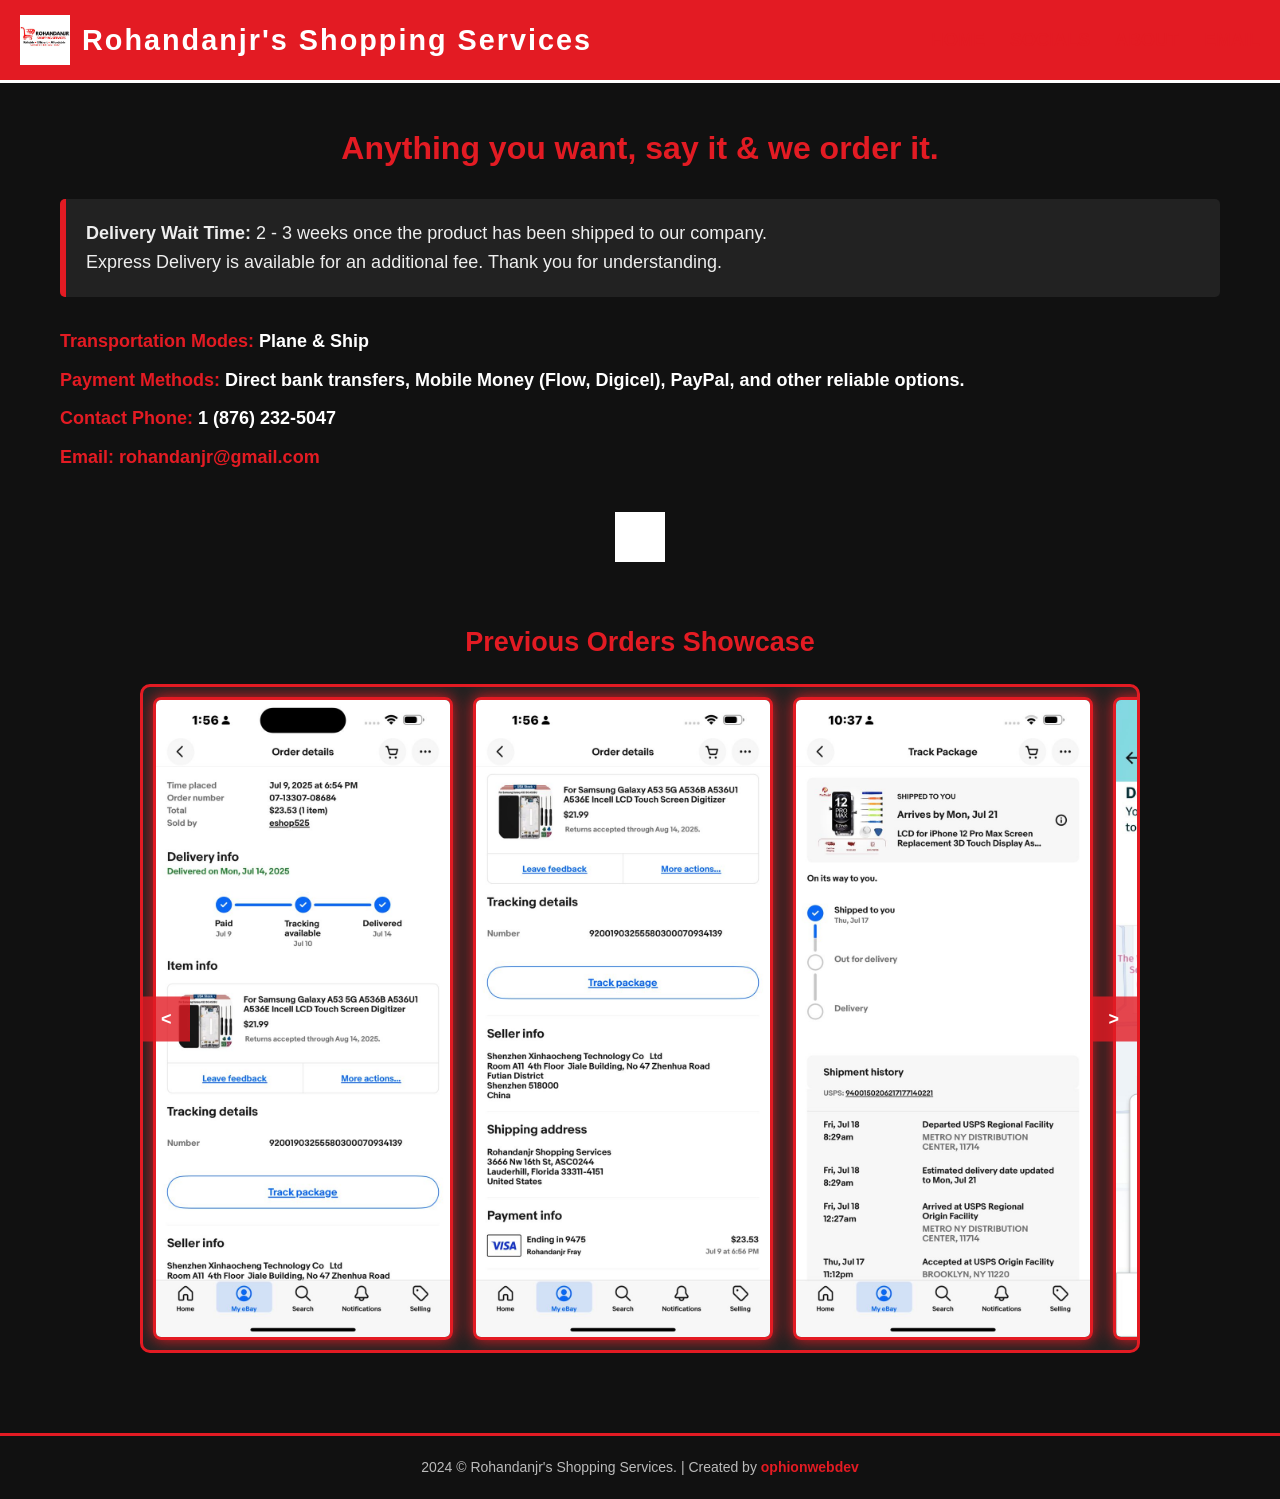
==== index.html @ e44a38c2 "Add files via upload ALL FILES UPLOADED" ====
<!DOCTYPE html>
<html lang="en">
<head>
    <meta charset="UTF-8" />
    <meta name="viewport" content="width=device-width, initial-scale=1" />
    <title>Rohandanjr's Shopping Services</title>
    
    <!-- Embed CSS here for simplicity -->
    <style>
        /* Reset & base */
        * {
            box-sizing: border-box;
            font-family: 'Arial', Helvetica, sans-serif;
            margin: 0;
            padding: 0;
        }
        body {
            background-color: #111; /* deep black for background */
            color: white;
            font-size: 18px;
            line-height: 1.6;
        }
        a {
            color: #e31b23; /* bright red links */
            text-decoration: none;
        }
        a:hover {
            text-decoration: underline;
        }

        /* Header */
        header {
            background: #e31b23; /* red banner */
            padding: 15px 20px;
            display: flex;
            justify-content: space-between;
            align-items: center;
            border-bottom: 3px solid #fff;
        }
        header .logo {
            display: flex;
            align-items: center;
        }
        header .logo img {
            height: 50px;
            margin-right: 12px;
        }
        header .logo h1 {
            font-size: 1.8rem;
            color: white;
            letter-spacing: 2px;
            user-select: none;
        }

        nav ul {
            list-style: none;
            display: flex;
            gap: 25px;
            color: #fff;
        }
        nav ul li a {
            font-weight: bold;
            text-transform: uppercase;
            transition: color 0.3s ease;
        }
        nav ul li a:hover {
            color: #fff;
        }

        /* Main content */
        main {
            max-width: 1200px;
            margin: 40px auto 80px;
            padding: 0 20px;
            color: #eee;
        }

        /* Slogan section */
        .slogan {
            text-align: center;
            font-size: 2rem;
            font-weight: 700;
            color: #e31b23; /* red */
            margin-bottom: 25px;
            user-select: none;
        }

        /* Info paragraph */
        .info-text {
            background: #222;
            padding: 20px;
            border-left: 6px solid #e31b23;
            margin-bottom: 30px;
            border-radius: 5px;
        }

        /* Contact and Payment info list */
        .details-list {
            list-style: none;
            margin-bottom: 40px;
            color: white;
        }
        .details-list li {
            margin-bottom: 10px;
            font-weight: 600;
        }
        .details-list li span {
            color: #e31b23; /* highlight important words */
            font-weight: 700;
        }

        /* Social Icons */
        .social-icons {
            display: flex;
            justify-content: center;
            gap: 20px;
            margin-bottom: 50px;
        }
        .social-icons a img {
            width: 50px;
            height: 50px;
            filter: brightness(0) invert(1);
            transition: filter 0.3s;
        }
        .social-icons a:hover img {
            filter: brightness(0) invert(0.5) sepia(1) saturate(6) hue-rotate(345deg);
            /* gives red-ish hover effect */
        }

        /* Carousel styles */
        .carousel-container {
            position: relative;
            max-width: 1000px;
            margin: 0 auto;
            overflow: hidden;
            border: 3px solid #e31b23;
            border-radius: 10px;
            background: #222;
        }

        .carousel-slide {
            display: flex;
            transition: transform 0.4s ease-in-out;
        }

        .carousel-slide img {
            width: 100%;
            max-width: 300px;
            margin: 10px;
            border: 3px solid #e31b23;
            border-radius: 8px;
            object-fit: cover;
            box-shadow: 0 0 15px #e31b23;
            cursor: pointer;
            user-select: none;
        }

        /* Carousel nav buttons */
        .carousel-nav {
            position: absolute;
            top: 50%;
            width: 100%;
            display: flex;
            justify-content: space-between;
            transform: translateY(-50%);
        }
        .carousel-btn {
            background: rgba(227, 27, 35, 0.8);
            border: none;
            color: white;
            padding: 12px 18px;
            cursor: pointer;
            font-weight: 700;
            font-size: 18px;
            transition: background 0.3s;
            user-select: none;
        }
        .carousel-btn:hover {
            background: #fff;
            color: #e31b23;
        }

        /* Footer */
        footer {
            background: #111;
            text-align: center;
            padding: 20px 10px;
            border-top: 3px solid #e31b23;
            font-size: 14px;
            color: #bbb;
            user-select: none;
        }

        footer a {
            color: #e31b23;
            font-weight: bold;
        }
        footer a:hover {
            color: white;
            text-decoration: underline;
        }

        /* Responsive */
        @media (max-width: 768px) {
            nav ul {
                flex-direction: column;
                gap: 15px;
                margin-top: 10px;
            }
            main {
                margin: 20px 15px 50px;
            }
            .carousel-slide img {
                max-width: 200px;
            }
        }
    </style>
</head>
<body>

<header>
    <div class="logo">
        <!-- Replace 'logo.png' with the actual logo file path -->
        <img src="ROHANDANJR.jpg" alt="Rohandanjr's Shopping Services Logo" />
        <h1>Rohandanjr's Shopping Services</h1>
    </div>
    <nav>
        <ul>
            <li><a href="index.html">HOME</a></li>
            <li><a href="Socials.html">SOCIALS</a></li>
            <li><a href="About.html">ABOUT</a></li>
            <li><a href="mailto:rohandanjr@gmail.com">EMAIL</a></li>
        </ul>
    </nav>
</header>

<main>
    <p class="slogan">Anything you want, say it &amp; we order it.</p>

    <section class="info-text">
        <p><strong>Delivery Wait Time:</strong> 2 - 3 weeks once the product has been shipped to our company.
            <br/>Express Delivery is available for an additional fee. Thank you for understanding.</p>
    </section>

    <section>
        <ul class="details-list">
            <li><span>Transportation Modes:</span> Plane &amp; Ship</li>
            <li><span>Payment Methods:</span> Direct bank transfers, Mobile Money (Flow, Digicel), PayPal, and other reliable options.</li>
            <li><span>Contact Phone:</span> 1 (876) 232-5047</li>
            <li><span>Email:</span> <a href="mailto:rohandanjr@gmail.com">rohandanjr@gmail.com</a></li>
        </ul>
    </section>

    <section class="social-icons" aria-label="Social Media Links">
        <a href="https://www.instagram.com/rohandanjrshoppingservices?utm_source=ig_web_button_share_sheet&igsh=bGMydmZjeXd0cjBp" target="_blank" rel="noopener noreferrer">
            <img src="instagram.jpeg" alt="Instagram" />
        </a>
    </section>

    <!-- Carousel Section -->
    <section>
        <h2 style="text-align:center; margin-bottom: 20px; color: #e31b23;">Previous Orders Showcase</h2>
        <div class="carousel-container" aria-label="Carousel of previous orders">
            <div class="carousel-slide" id="carousel-slide">
                <img src="IMG-20250809-WA0001.jpg" alt="Previous order 1" />
                <img src="IMG-20250809-WA0002.jpg" alt="Previous order 2" />
                <img src="IMG-20250809-WA0003.jpg" alt="Previous order 3" />
                <img src="IMG-20250809-WA0004.jpg" alt="Previous order 4" />
                <img src="IMG-20250809-WA0005.jpg" alt="Previous order 5" />
                <img src="IMG-20250809-WA0006.jpg" alt="Previous order 6" />
                <!-- Add or remove images as necessary -->
            </div>
            <div class="carousel-nav">
                <button class="carousel-btn" id="prevBtn" aria-label="Previous orders">&lt;</button>
                <button class="carousel-btn" id="nextBtn" aria-label="Next orders">&gt;</button>
            </div>
        </div>
    </section>
</main>

<footer>
    2024 &copy; Rohandanjr's Shopping Services. | Created by <a href="mailto:ophionwebdev@example.com">ophionwebdev</a>
</footer>

<script>
    // Basic Carousel Functionality
    const carouselSlide = document.getElementById('carousel-slide');
const carouselImages = carouselSlide.querySelectorAll('img');

const prevBtn = document.getElementById('prevBtn');
const nextBtn = document.getElementById('nextBtn');

let counter = 0;
// Use a variable that can be updated on resize
let imageWidth = carouselImages[0].clientWidth + 20; // image width + margin

function updateCarousel() {
    carouselSlide.style.transform = `translateX(${-counter * imageWidth}px)`;
}

// Next button click with loop
nextBtn.addEventListener('click', () => {
    // Maximum starting index to keep 3 images visible at once
    const maxCounter = carouselImages.length - 3;
    if (counter >= maxCounter) {
        counter = 0; // Loop to first
    } else {
        counter++;
    }
    updateCarousel();
});

// Previous button click with loop
prevBtn.addEventListener('click', () => {
    if (counter <= 0) {
        counter = carouselImages.length - 3; // Loop to last visible set
    } else {
        counter--;
    }
    updateCarousel();
});

// Responsive recalculation on window resize
window.addEventListener('resize', () => {
    imageWidth = carouselImages[0].clientWidth + 20;
    updateCarousel();
});

</script>

</body>
</html>
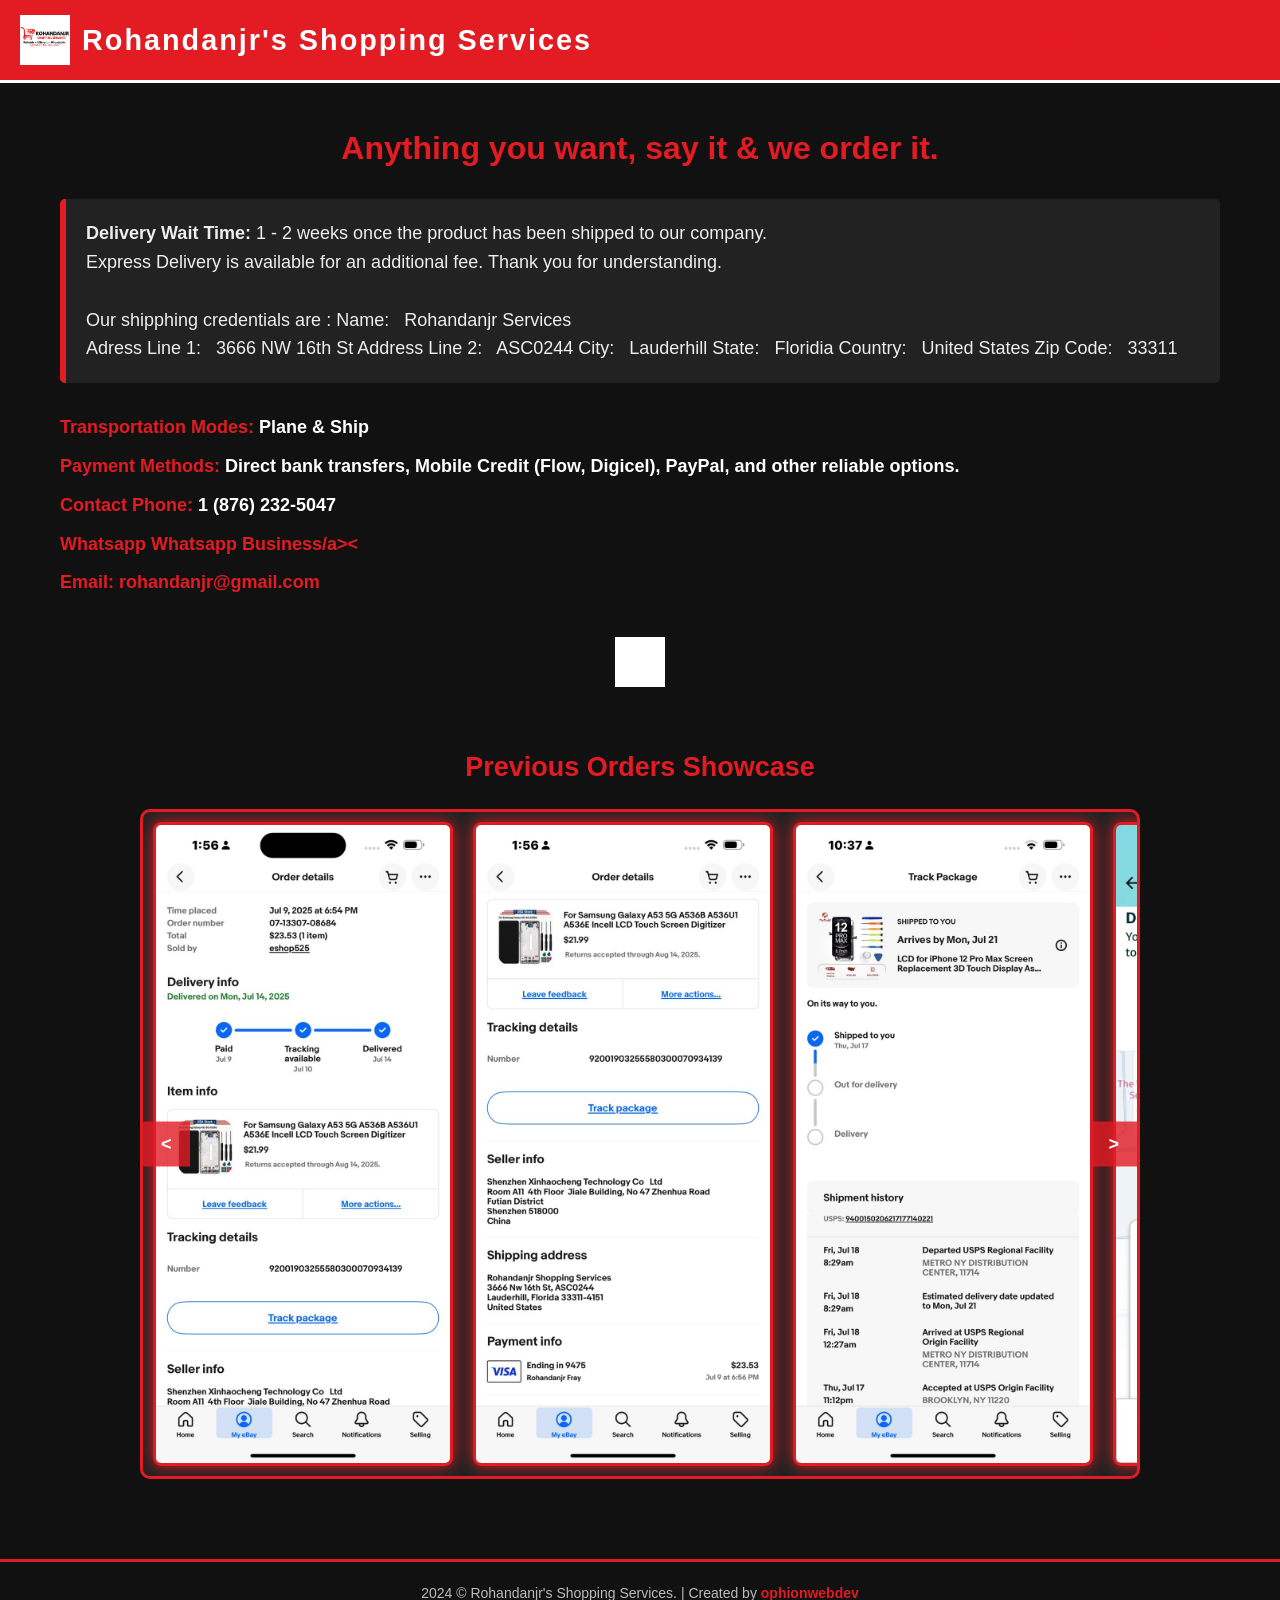
==== commit a44382cb: "Update index.html" ====
--- a/index.html
+++ b/index.html
@@ -63,9 +63,6 @@
             text-transform: uppercase;
             transition: color 0.3s ease;
         }
-        nav ul li a:hover {
-            color: #fff;
-        }
 
         /* Main content */
         main {
@@ -238,15 +235,25 @@
     <p class="slogan">Anything you want, say it &amp; we order it.</p>
 
     <section class="info-text">
-        <p><strong>Delivery Wait Time:</strong> 2 - 3 weeks once the product has been shipped to our company.
+        <p><strong>Delivery Wait Time:</strong> 1 - 2 weeks once the product has been shipped to our company.
             <br/>Express Delivery is available for an additional fee. Thank you for understanding.</p>
+         <br/>        <p>Our shipphing credentials are :
+         Name:&nbsp;&nbsp; Rohandanjr Services<br/>
+         Adress Line 1:&nbsp;&nbsp; 3666 NW 16th St
+         Address Line 2:&nbsp;&nbsp; ASC0244
+         City:&nbsp;&nbsp; Lauderhill
+         State:&nbsp;&nbsp; Floridia
+         Country:&nbsp;&nbsp; United States
+         Zip Code:&nbsp;&nbsp; 33311</p>
+      
     </section>
 
     <section>
         <ul class="details-list">
             <li><span>Transportation Modes:</span> Plane &amp; Ship</li>
-            <li><span>Payment Methods:</span> Direct bank transfers, Mobile Money (Flow, Digicel), PayPal, and other reliable options.</li>
+            <li><span>Payment Methods:</span> Direct bank transfers, Mobile Credit (Flow, Digicel), PayPal, and other reliable options.</li>
             <li><span>Contact Phone:</span> 1 (876) 232-5047</li>
+              <li><span>Whatsapp</span> <a href="mailto:wa.me/18762325047">Whatsapp Business/a><</li>
             <li><span>Email:</span> <a href="mailto:rohandanjr@gmail.com">rohandanjr@gmail.com</a></li>
         </ul>
     </section>
@@ -279,7 +286,7 @@
 </main>
 
 <footer>
-    2024 &copy; Rohandanjr's Shopping Services. | Created by <a href="mailto:ophionwebdev@example.com">ophionwebdev</a>
+    2024 &copy; Rohandanjr's Shopping Services. | Created by <a href="mailto:ophioncreative.biz@gmail.com">ophionwebdev</a>
 </footer>
 
 <script>
@@ -330,3 +337,4 @@
 
 </body>
 </html>
+
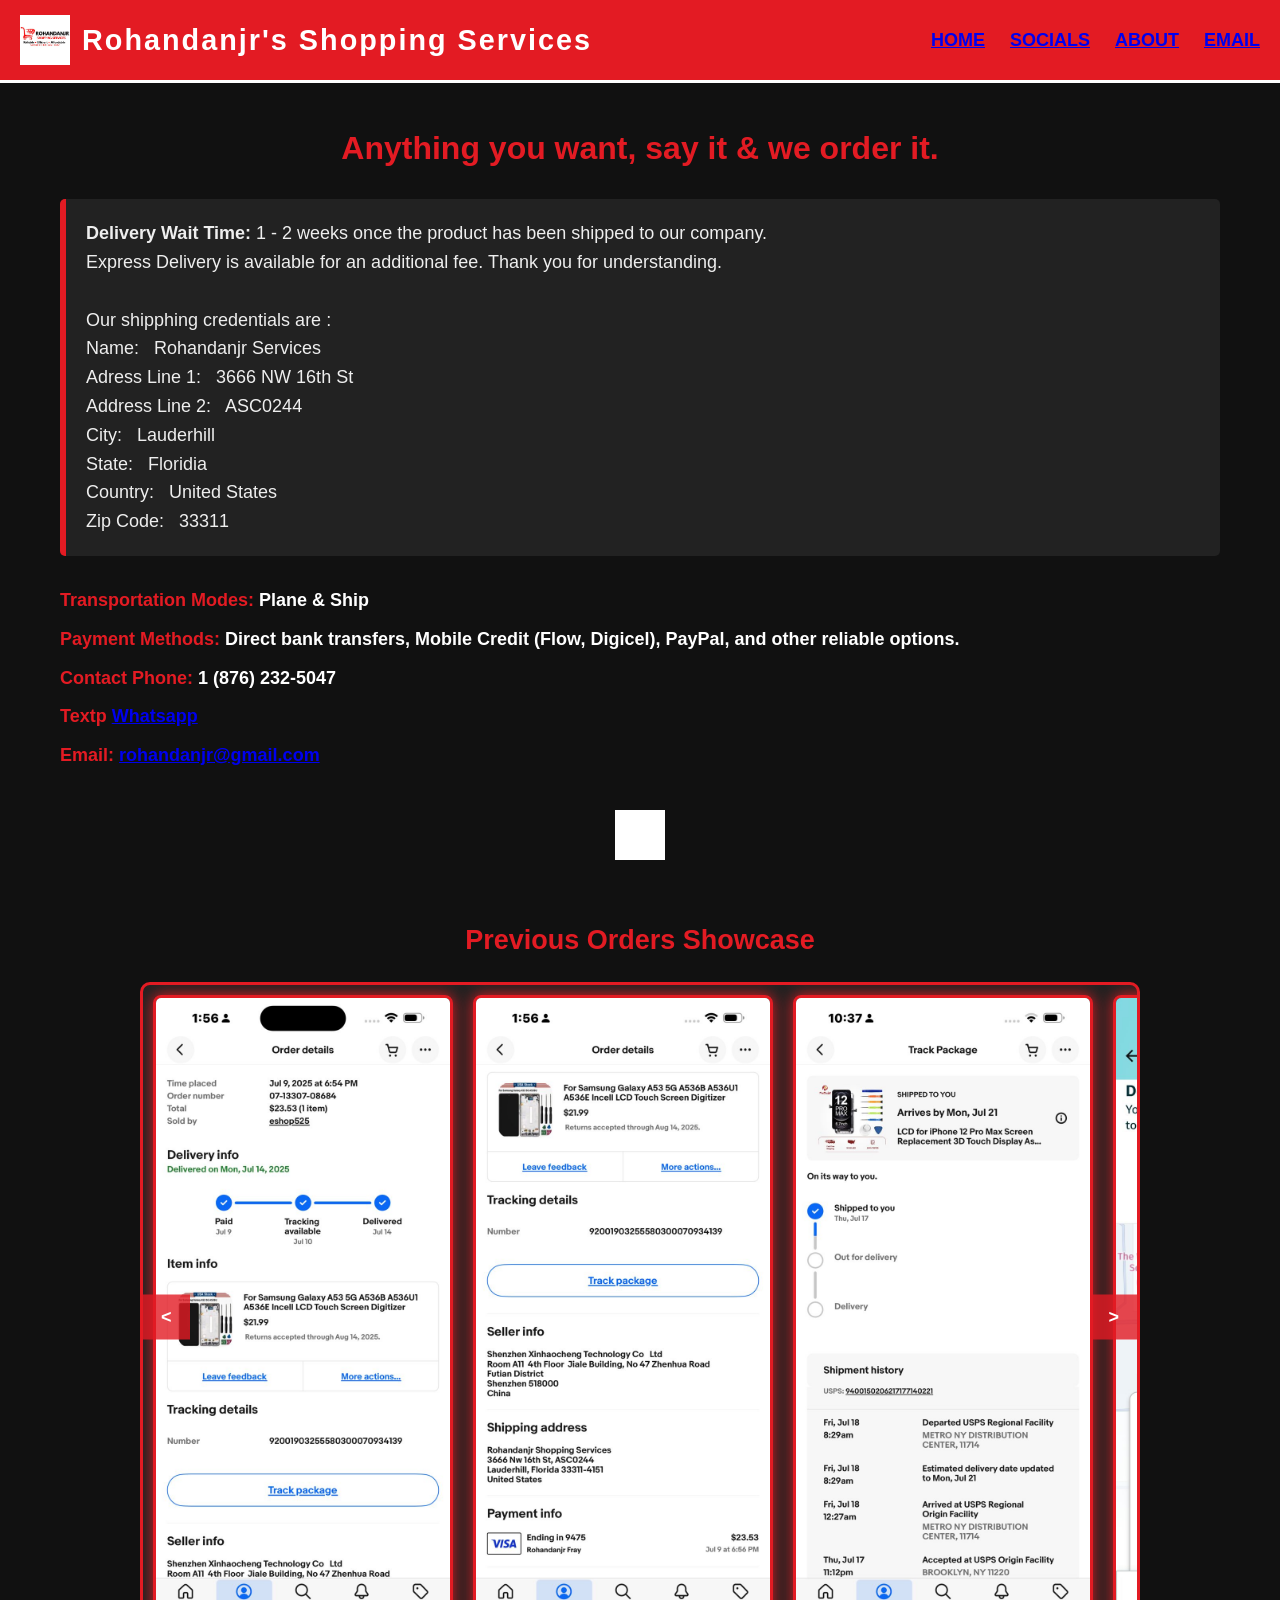
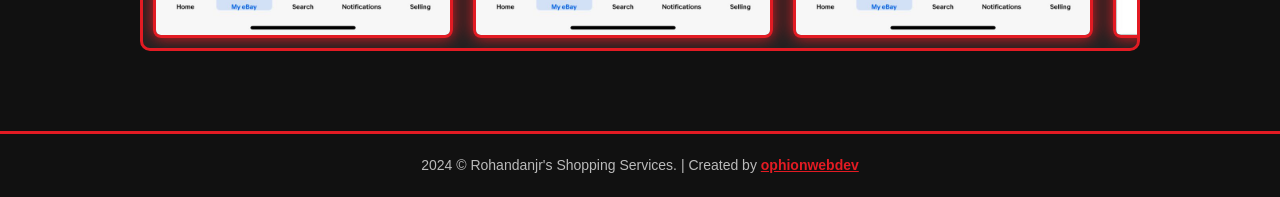
==== commit 755826cc: "Update index.html" ====
--- a/index.html
+++ b/index.html
@@ -21,7 +21,7 @@
             line-height: 1.6;
         }
         a {
-            color: #e31b23; /* bright red links */
+            color: #FFF /* bright red links */
             text-decoration: none;
         }
         a:hover {
@@ -237,13 +237,13 @@
     <section class="info-text">
         <p><strong>Delivery Wait Time:</strong> 1 - 2 weeks once the product has been shipped to our company.
             <br/>Express Delivery is available for an additional fee. Thank you for understanding.</p>
-         <br/>        <p>Our shipphing credentials are :
+         <br/>        <p>Our shipphing credentials are :  <br/>
          Name:&nbsp;&nbsp; Rohandanjr Services<br/>
-         Adress Line 1:&nbsp;&nbsp; 3666 NW 16th St
-         Address Line 2:&nbsp;&nbsp; ASC0244
-         City:&nbsp;&nbsp; Lauderhill
-         State:&nbsp;&nbsp; Floridia
-         Country:&nbsp;&nbsp; United States
+         Adress Line 1:&nbsp;&nbsp; 3666 NW 16th St  <br/>
+         Address Line 2:&nbsp;&nbsp; ASC0244  <br/>
+         City:&nbsp;&nbsp; Lauderhill  <br/>
+         State:&nbsp;&nbsp; Floridia  <br/>
+         Country:&nbsp;&nbsp; United States  <br/>
          Zip Code:&nbsp;&nbsp; 33311</p>
       
     </section>
@@ -253,7 +253,7 @@
             <li><span>Transportation Modes:</span> Plane &amp; Ship</li>
             <li><span>Payment Methods:</span> Direct bank transfers, Mobile Credit (Flow, Digicel), PayPal, and other reliable options.</li>
             <li><span>Contact Phone:</span> 1 (876) 232-5047</li>
-              <li><span>Whatsapp</span> <a href="mailto:wa.me/18762325047">Whatsapp Business/a><</li>
+              <li><span>Textp</span> <a href="mailto:wa.me/18762325047">Whatsapp </a></li>
             <li><span>Email:</span> <a href="mailto:rohandanjr@gmail.com">rohandanjr@gmail.com</a></li>
         </ul>
     </section>
@@ -338,3 +338,4 @@
 </body>
 </html>
 
+
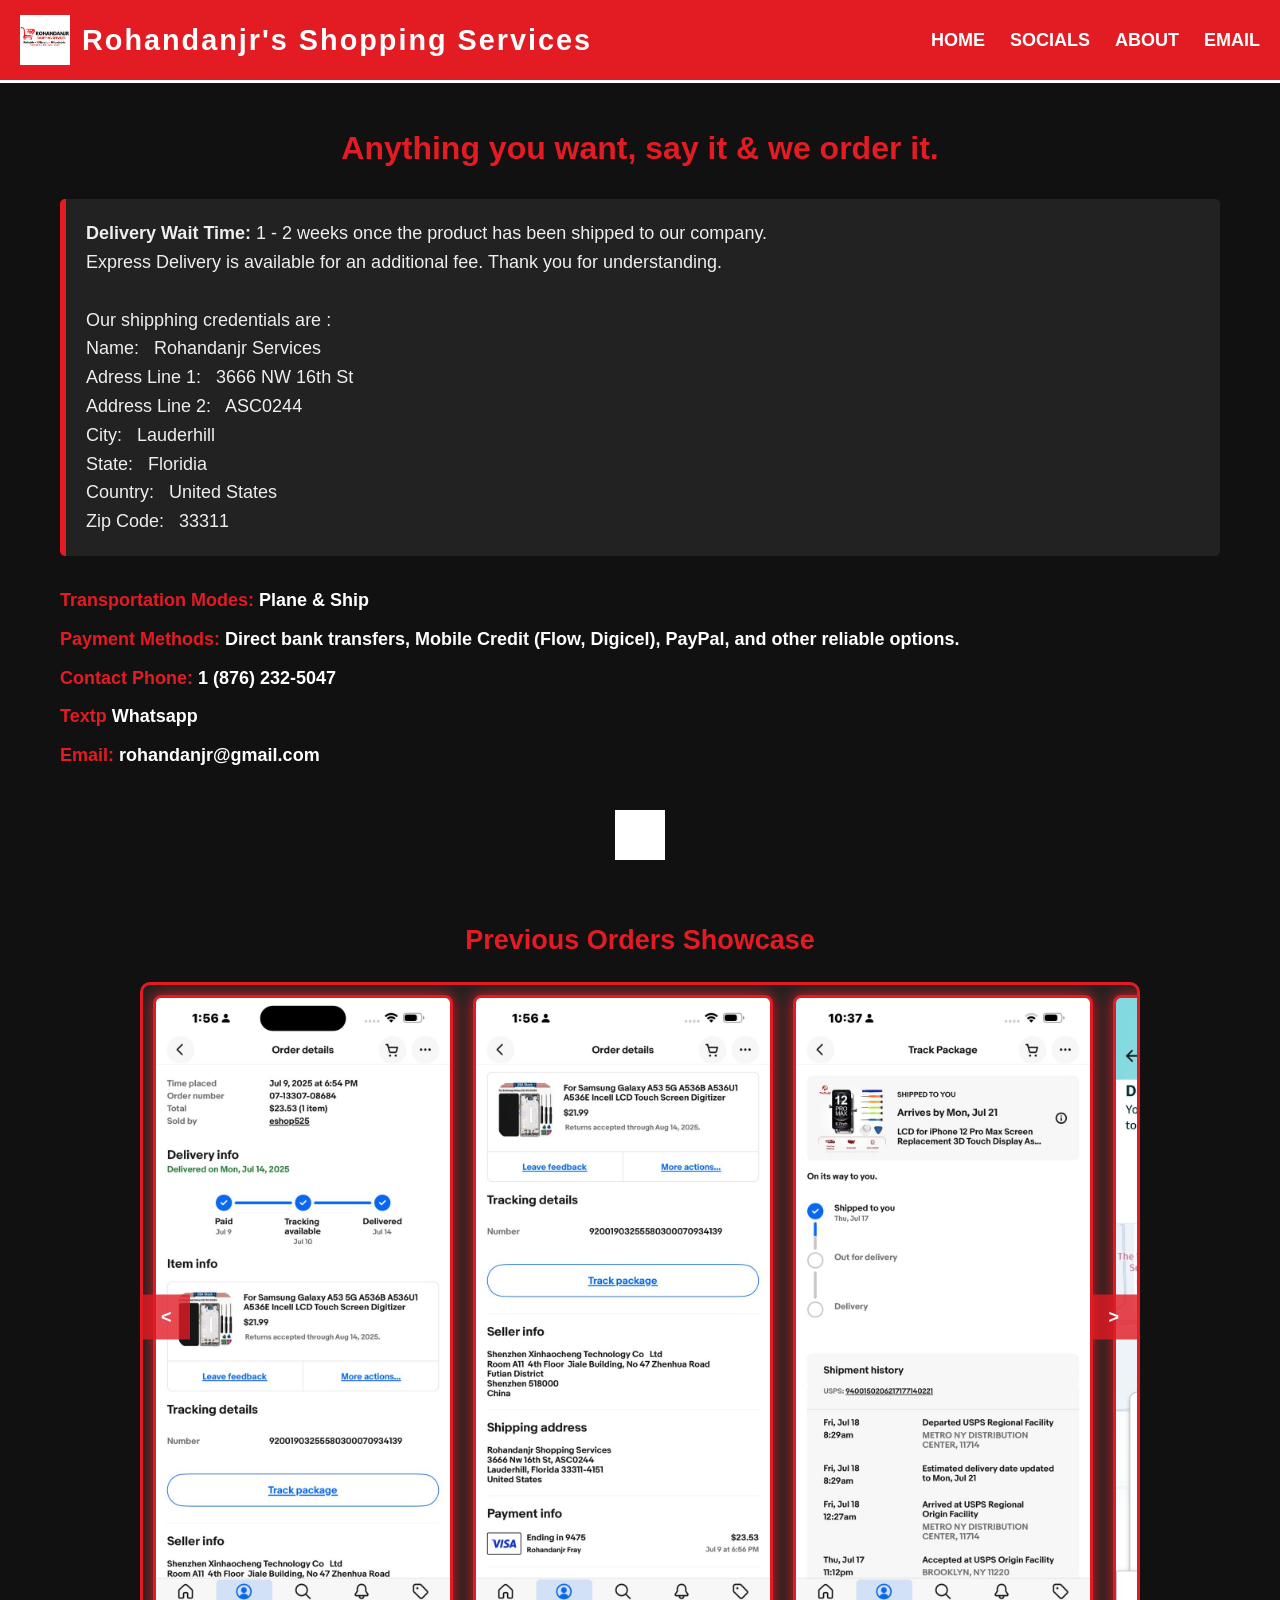
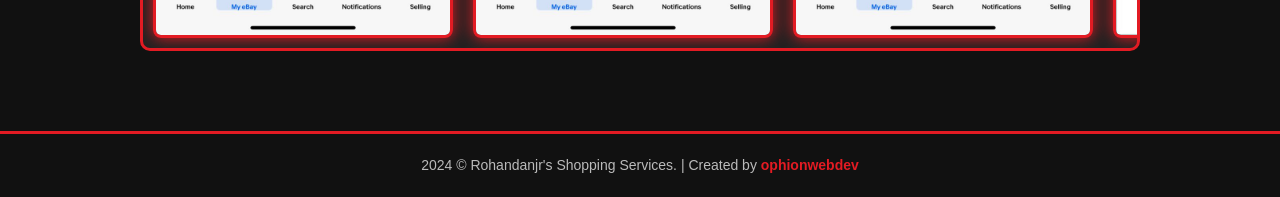
==== commit 76de30a4: "Update index.html" ====
--- a/index.html
+++ b/index.html
@@ -21,7 +21,7 @@
             line-height: 1.6;
         }
         a {
-            color: #FFF /* bright red links */
+            color: white;/* bright red links */
             text-decoration: none;
         }
         a:hover {
@@ -339,3 +339,4 @@
 </html>
 
 
+
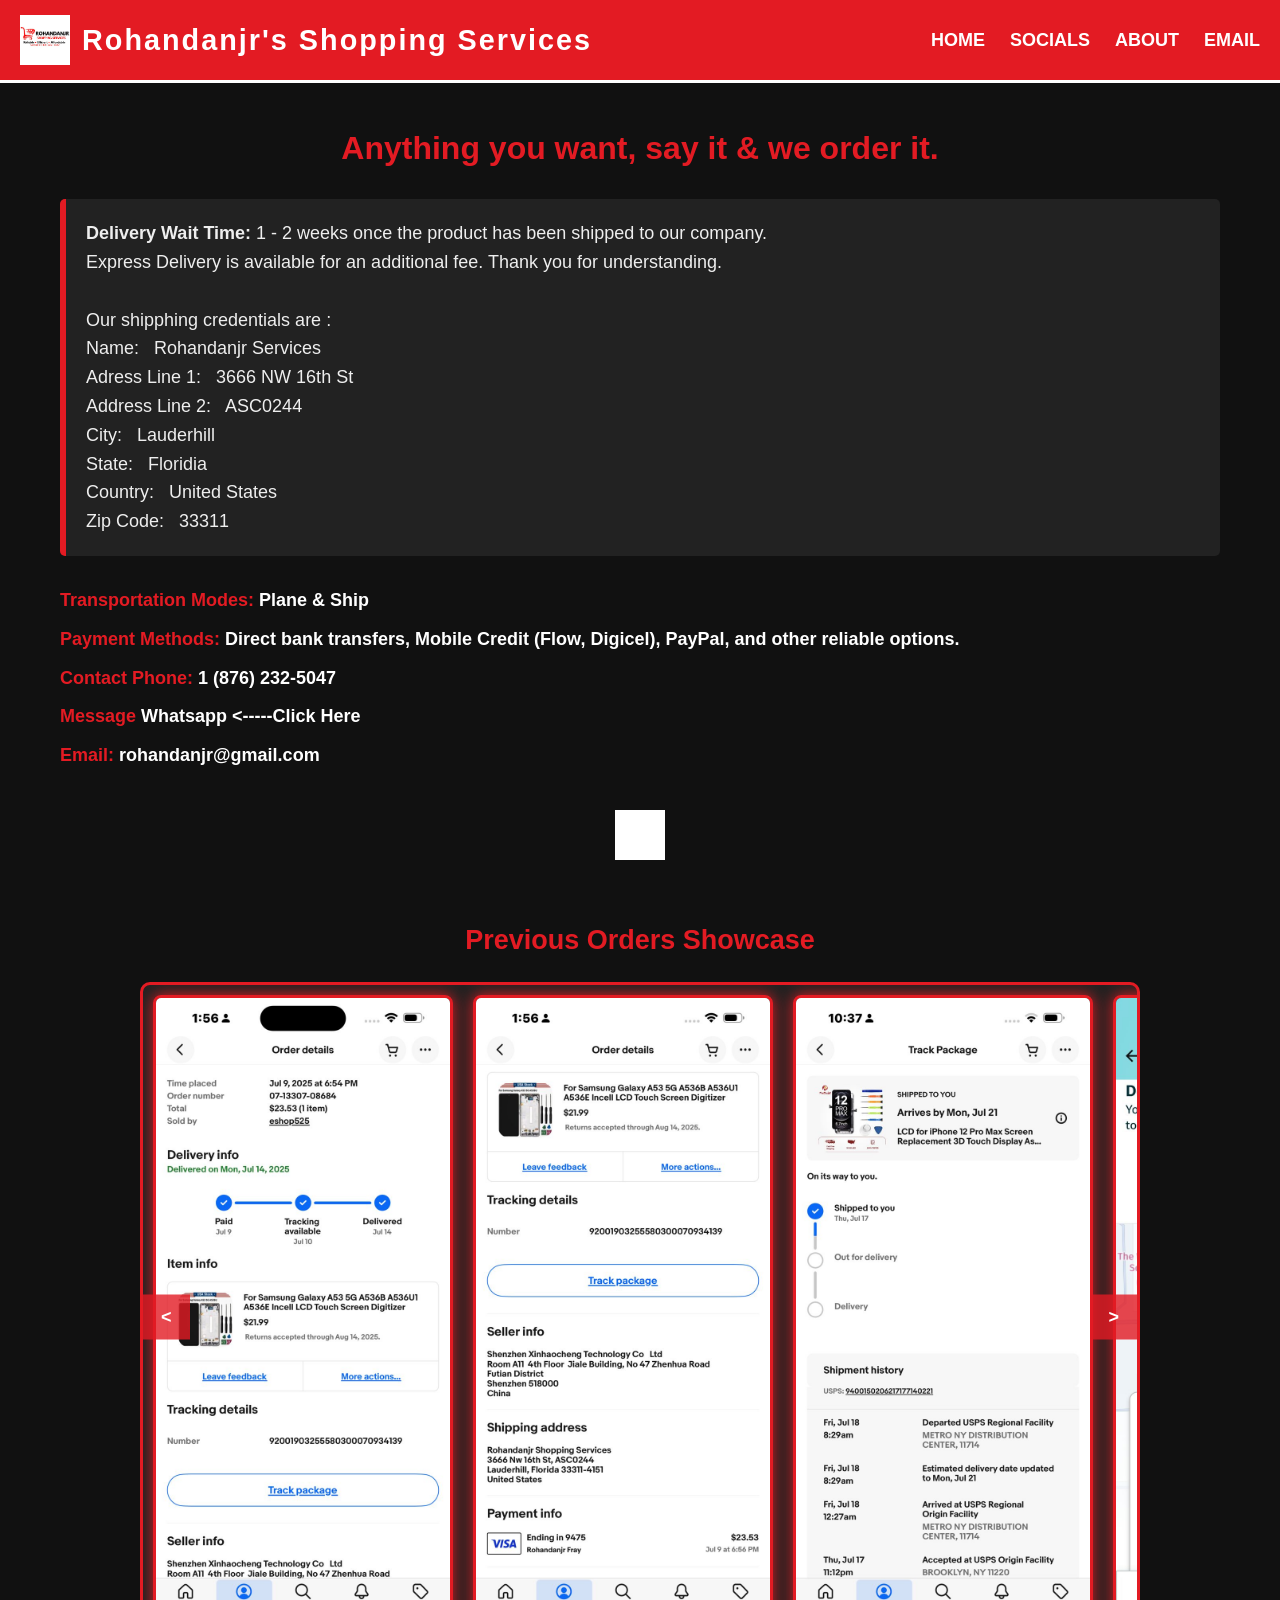
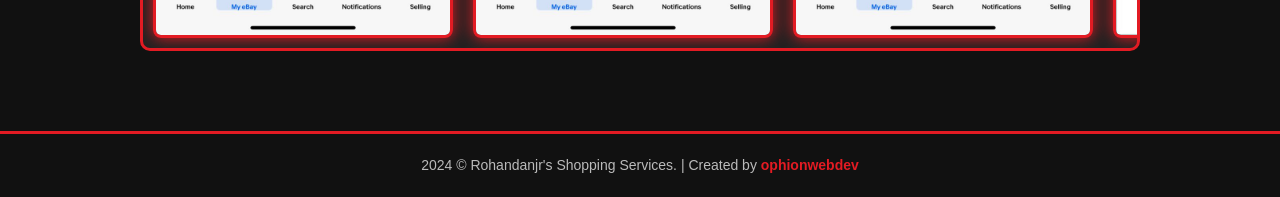
==== commit e50c5c71: "Update index.html" ====
--- a/index.html
+++ b/index.html
@@ -253,7 +253,7 @@
             <li><span>Transportation Modes:</span> Plane &amp; Ship</li>
             <li><span>Payment Methods:</span> Direct bank transfers, Mobile Credit (Flow, Digicel), PayPal, and other reliable options.</li>
             <li><span>Contact Phone:</span> 1 (876) 232-5047</li>
-              <li><span>Textp</span> <a href="mailto:wa.me/18762325047">Whatsapp </a></li>
+              <li><span>Message</span> <a href="mailto:wa.me/18762325047">Whatsapp </a><-----Click Here</li>
             <li><span>Email:</span> <a href="mailto:rohandanjr@gmail.com">rohandanjr@gmail.com</a></li>
         </ul>
     </section>
@@ -340,3 +340,4 @@
 
 
 
+
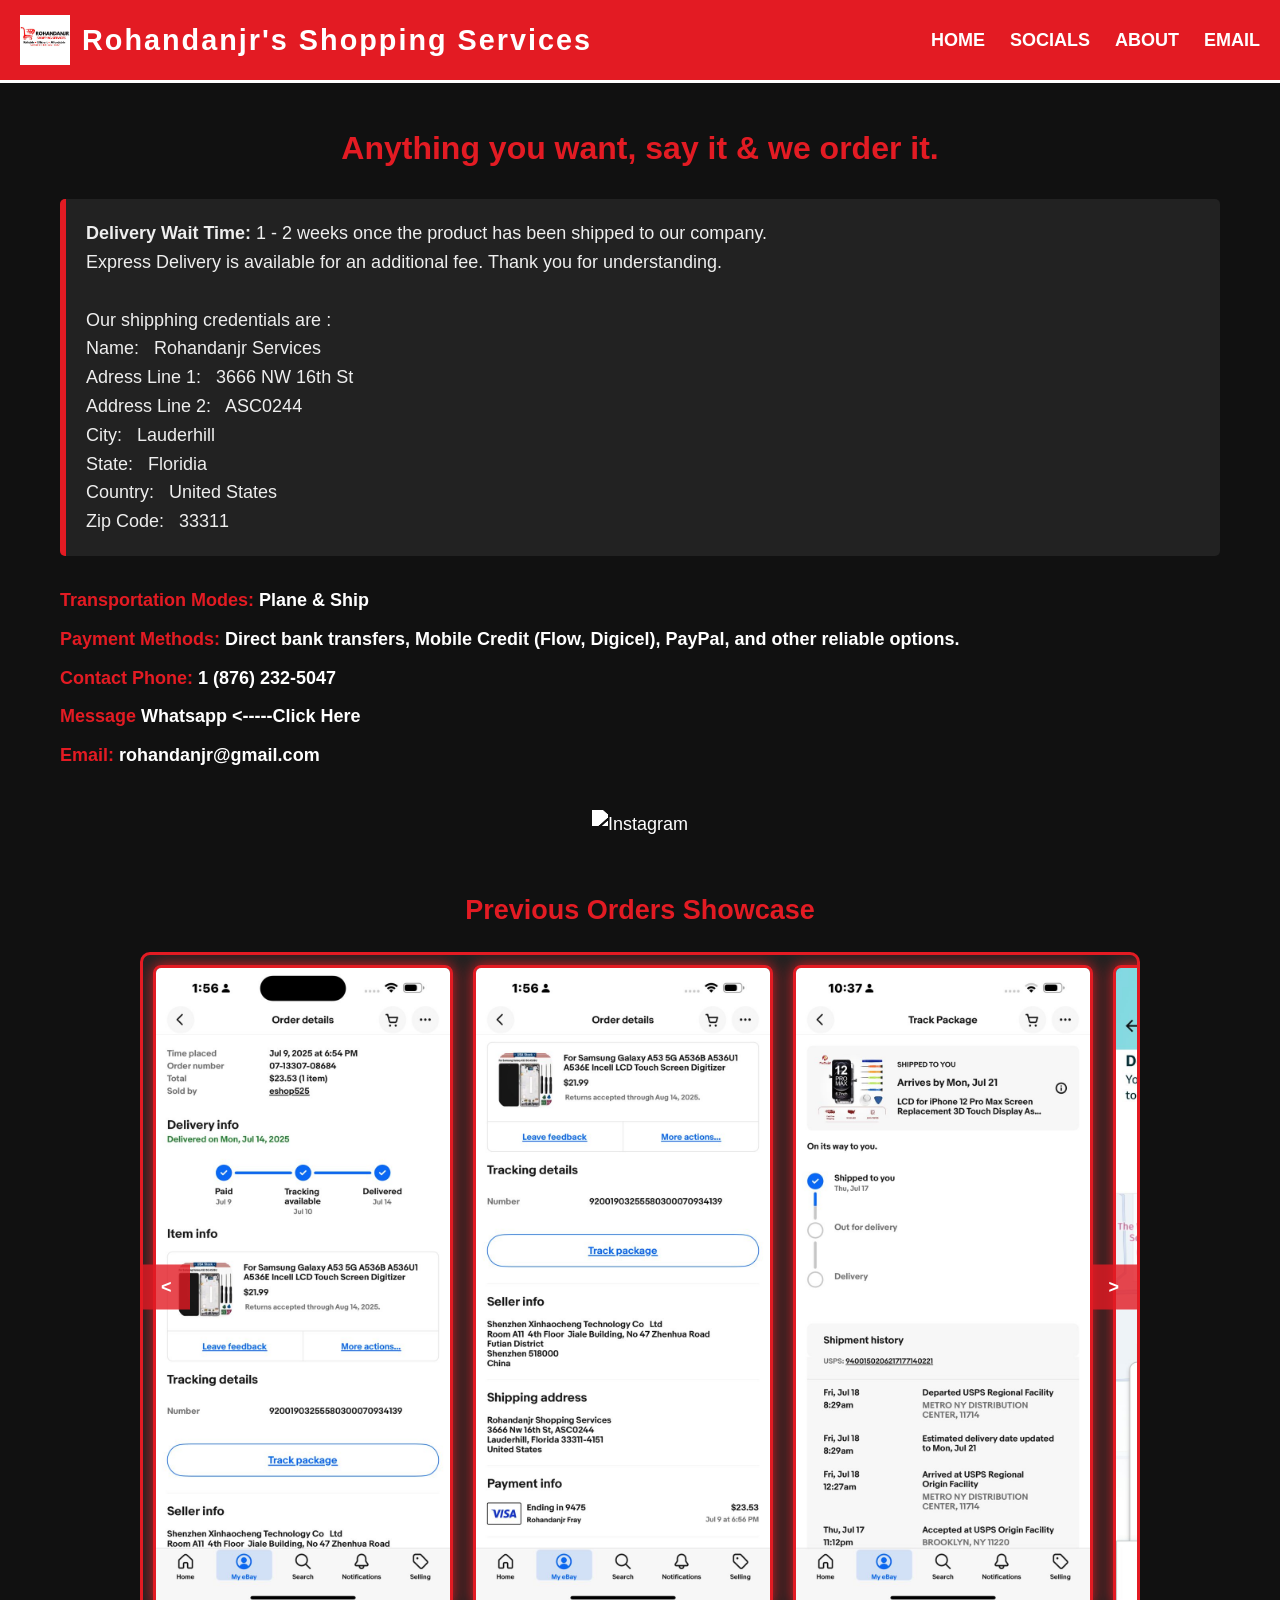
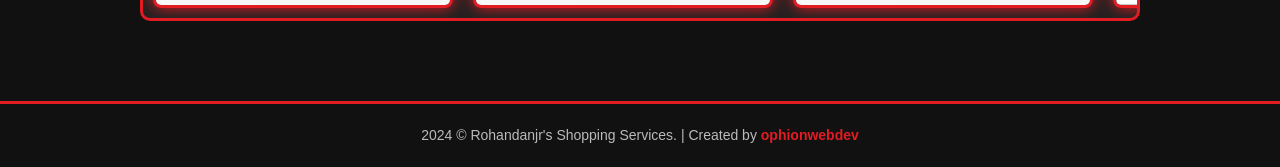
==== commit 913f676b: "Update index.html" ====
--- a/index.html
+++ b/index.html
@@ -253,14 +253,14 @@
             <li><span>Transportation Modes:</span> Plane &amp; Ship</li>
             <li><span>Payment Methods:</span> Direct bank transfers, Mobile Credit (Flow, Digicel), PayPal, and other reliable options.</li>
             <li><span>Contact Phone:</span> 1 (876) 232-5047</li>
-              <li><span>Message</span> <a href="mailto:wa.me/18762325047">Whatsapp </a><-----Click Here</li>
+              <li><span>Message</span> <a href="wa.me/18762325047">Whatsapp </a><-----Click Here</li>
             <li><span>Email:</span> <a href="mailto:rohandanjr@gmail.com">rohandanjr@gmail.com</a></li>
         </ul>
     </section>
 
     <section class="social-icons" aria-label="Social Media Links">
         <a href="https://www.instagram.com/rohandanjrshoppingservices?utm_source=ig_web_button_share_sheet&igsh=bGMydmZjeXd0cjBp" target="_blank" rel="noopener noreferrer">
-            <img src="instagram.jpeg" alt="Instagram" />
+            <img src="Screenshot_20-8-2025_101924_www.bing.com.jpeg" alt="Instagram" />
         </a>
     </section>
 
@@ -341,3 +341,5 @@
 
 
 
+
+
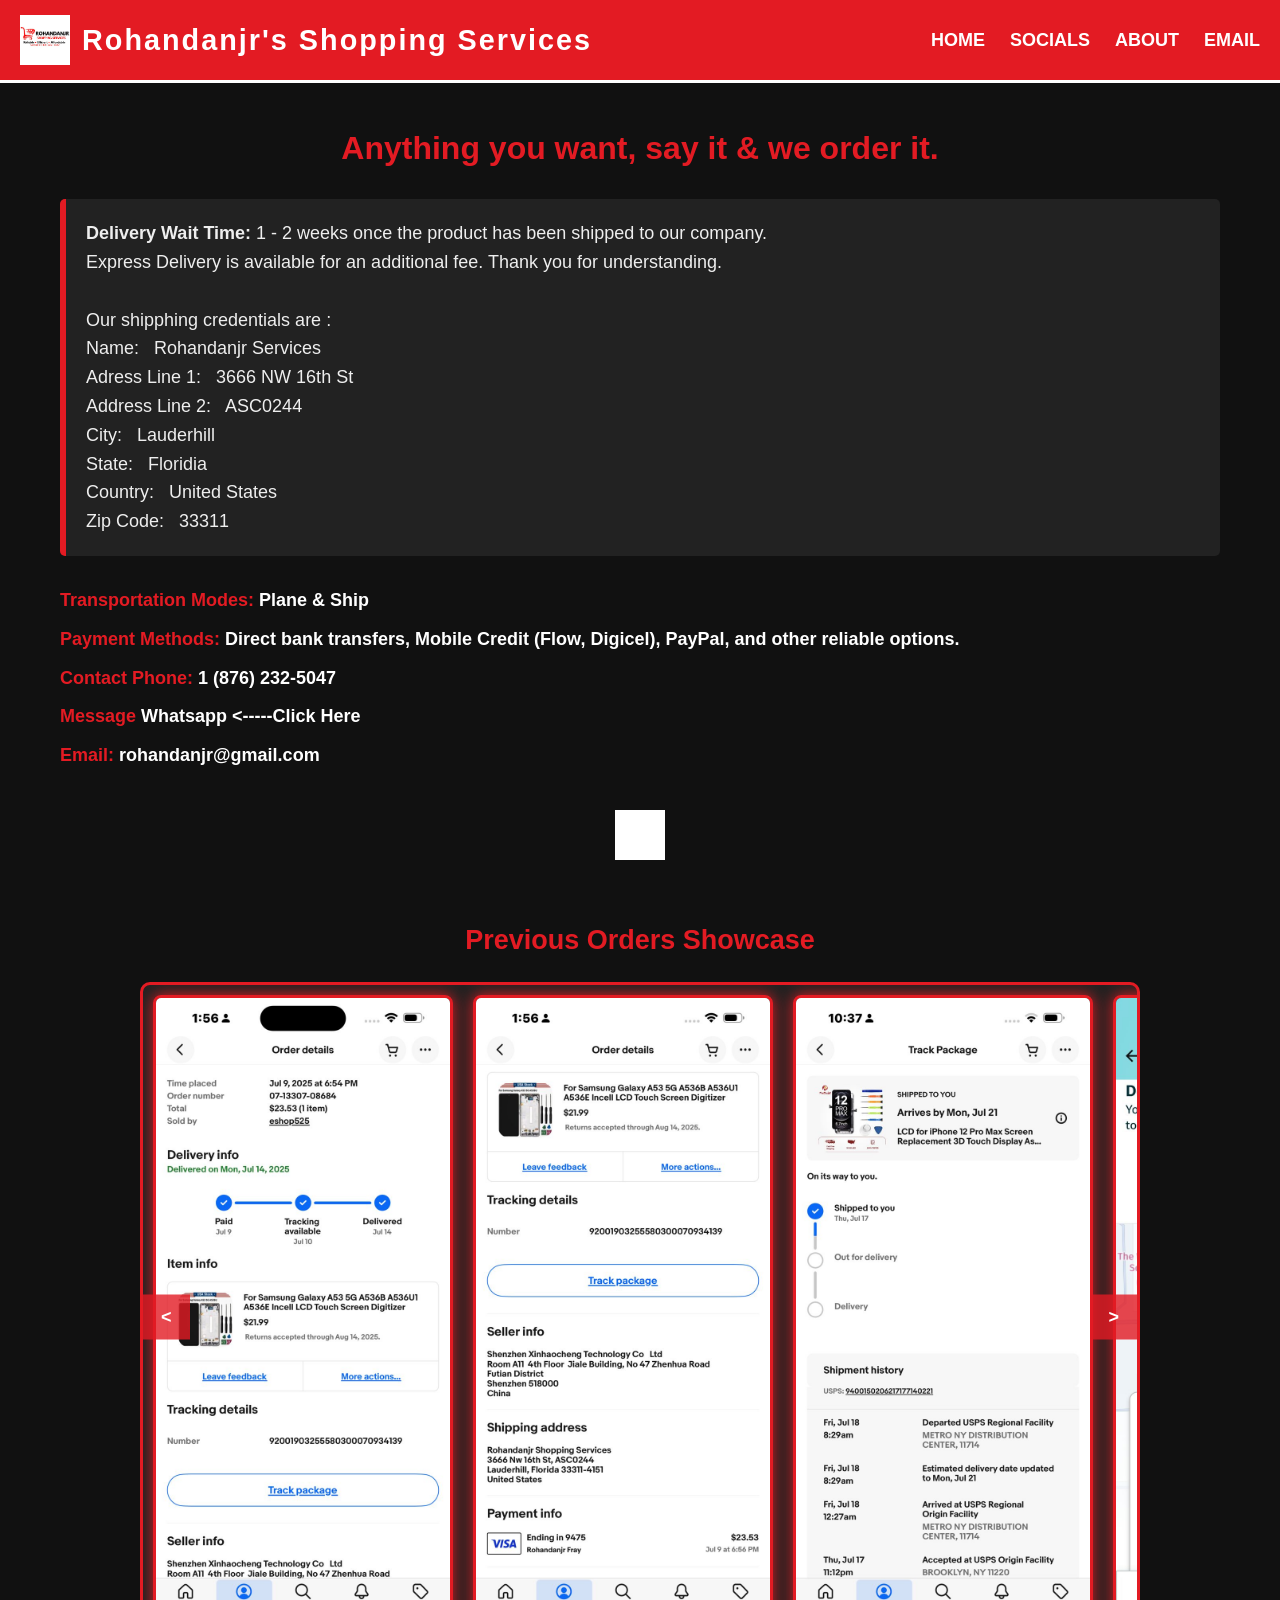
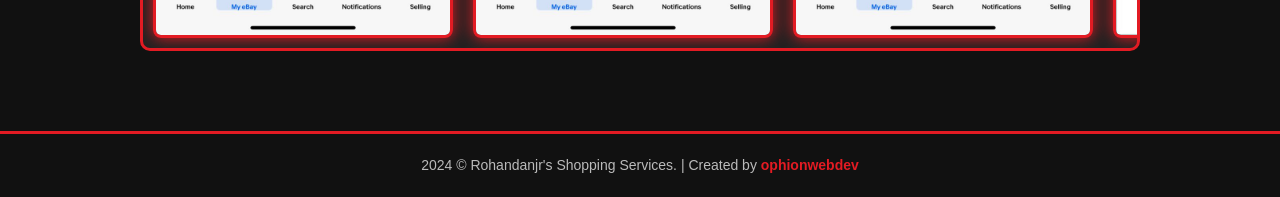
==== commit e4cbb561: "Update index.html" ====
--- a/index.html
+++ b/index.html
@@ -4,7 +4,7 @@
     <meta charset="UTF-8" />
     <meta name="viewport" content="width=device-width, initial-scale=1" />
     <title>Rohandanjr's Shopping Services</title>
-    
+    <link rel="icon" type="image/x-icon" href="ROHANDANJR.ico">
     <!-- Embed CSS here for simplicity -->
     <style>
         /* Reset & base */
@@ -343,3 +343,4 @@
 
 
 
+
